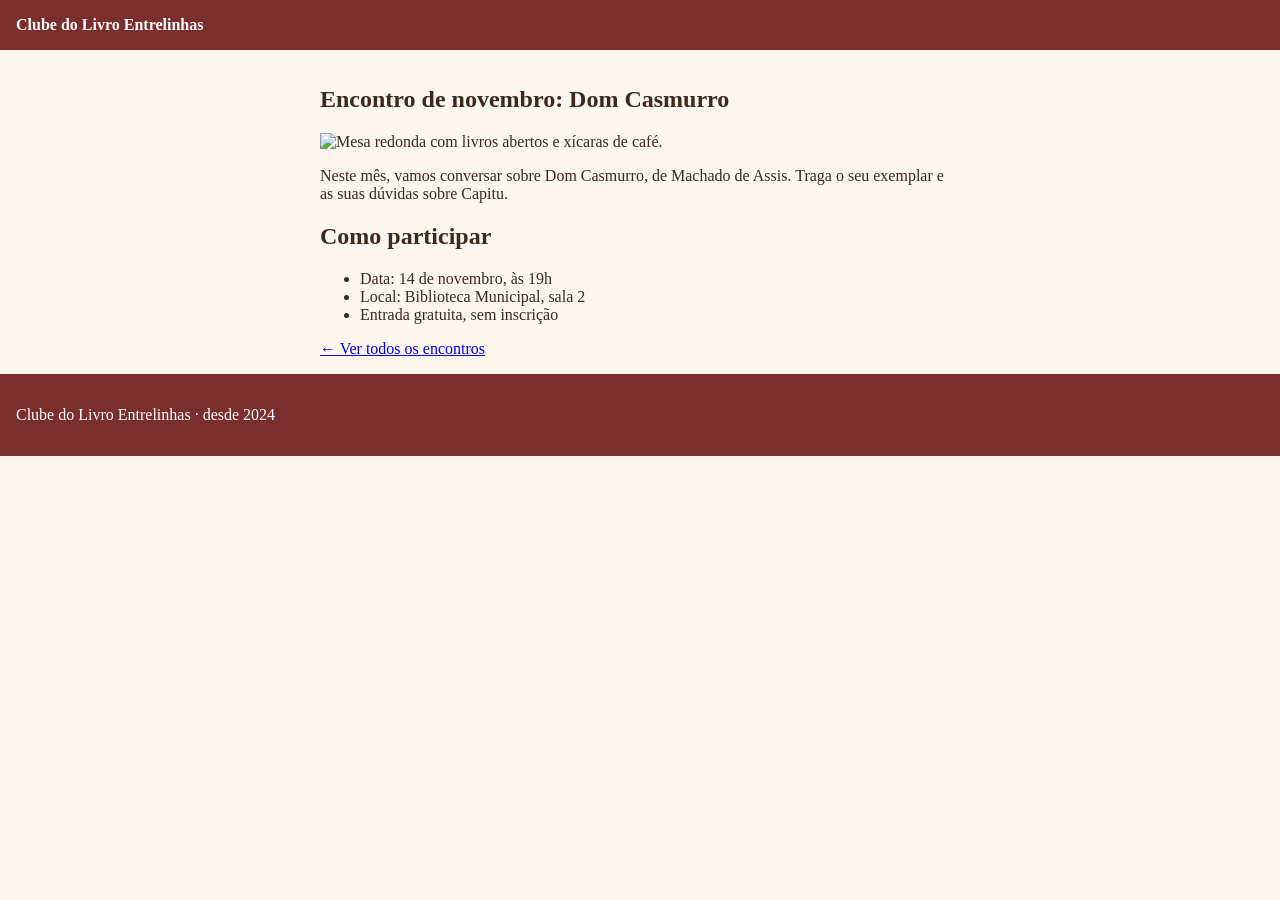
==== encontro-de-novembro.html @ 077993af "inicia o repositorio" ====
<!doctype html>
<html lang="pt-BR">
  <head>
    <meta charset="UTF-8" />
    <meta name="viewport" content="width=device-width, initial-scale=1.0" />
    <title>Encontro de novembro · Clube do Livro Entrelinhas</title>
    <link rel="stylesheet" href="css/clube.css" />
  </head>
  <body>
    <header>
      <a href="index.html">Clube do Livro Entrelinhas</a>
    </header>
    <main>
      <article>
        <h1>Encontro de novembro: Dom Casmurro</h1>
        <img
          src="fotos/Mesa-do-clube.jpg"
          alt="Mesa redonda com livros abertos e xícaras de café."
        />
        <p>
          Neste mês, vamos conversar sobre Dom Casmurro, de Machado de Assis.
          Traga o seu exemplar e as suas dúvidas sobre Capitu.
        </p>
        <h2>Como participar</h2>
        <ul>
          <li>Data: 14 de novembro, às 19h</li>
          <li>Local: Biblioteca Municipal, sala 2</li>
          <li>Entrada gratuita, sem inscrição</li>
        </ul>
      </article>
      <a href="index.html">← Ver todos os encontros</a>
    </main>
    <footer>
      <p>Clube do Livro Entrelinhas · desde 2024</p>
    </footer>
  </body>
</html>
---- css/clube.css ----
body {
  margin: 0;
  font-family: Georgia, serif;
  background-color: #fbf6ee; /* bege-claro: fundo da página */
  color: #3b2a1e; /* marrom-escuro: texto */
}

header,
footer {
  padding: 1rem;
  background-color: #7a2e2e; /* vinho: faixa do topo e do rodapé */
  color: #ffffff; /* branco */
}

header a {
  color: #ffffff; /* branco: nome do clube no topo */
  font-weight: bold;
  text-decoration: none;
}

main {
  max-width: 40rem;
  margin: 0 auto;
  padding: 1rem;
}

main img {
  max-width: 100%;
}

.encontros {
  padding: 0;
  list-style: none;
}
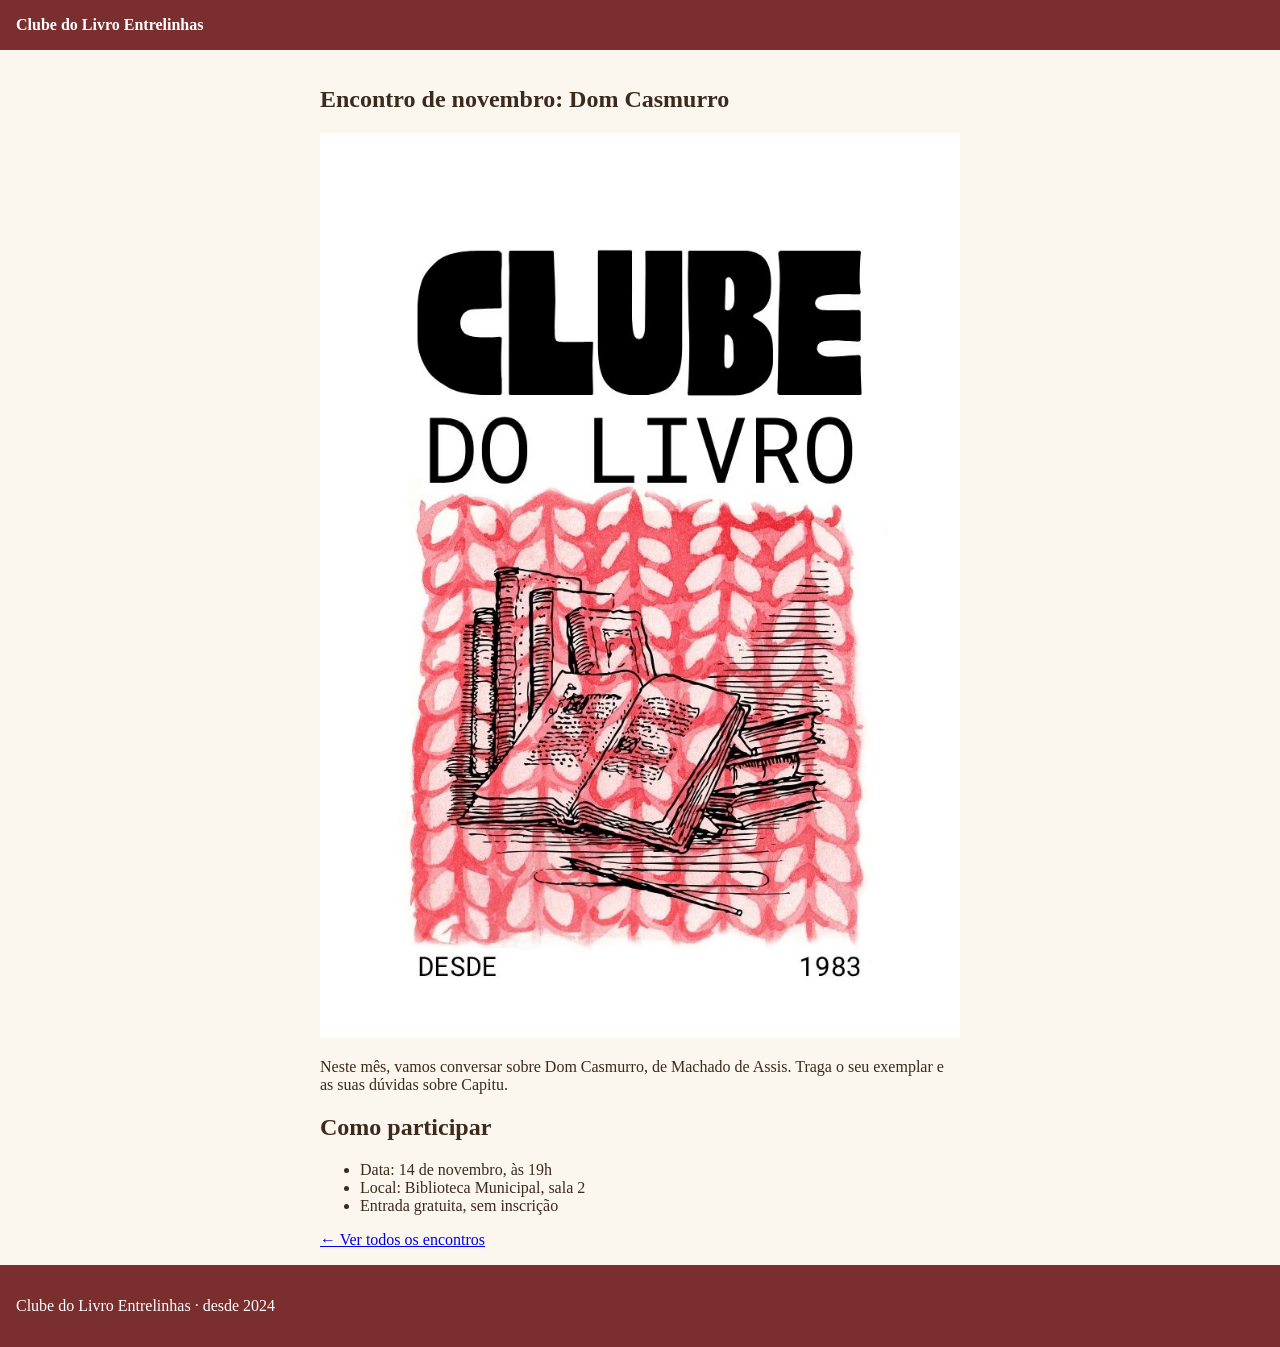
==== commit bea72823: "corrige o nome da foto do encontro de novembro" ====
--- a/encontro-de-novembro.html
+++ b/encontro-de-novembro.html
@@ -14,7 +14,7 @@
       <article>
         <h1>Encontro de novembro: Dom Casmurro</h1>
         <img
-          src="fotos/Mesa-do-clube.jpg"
+          src="fotos/mesa-do-clube.jpg"
           alt="Mesa redonda com livros abertos e xícaras de café."
         />
         <p>
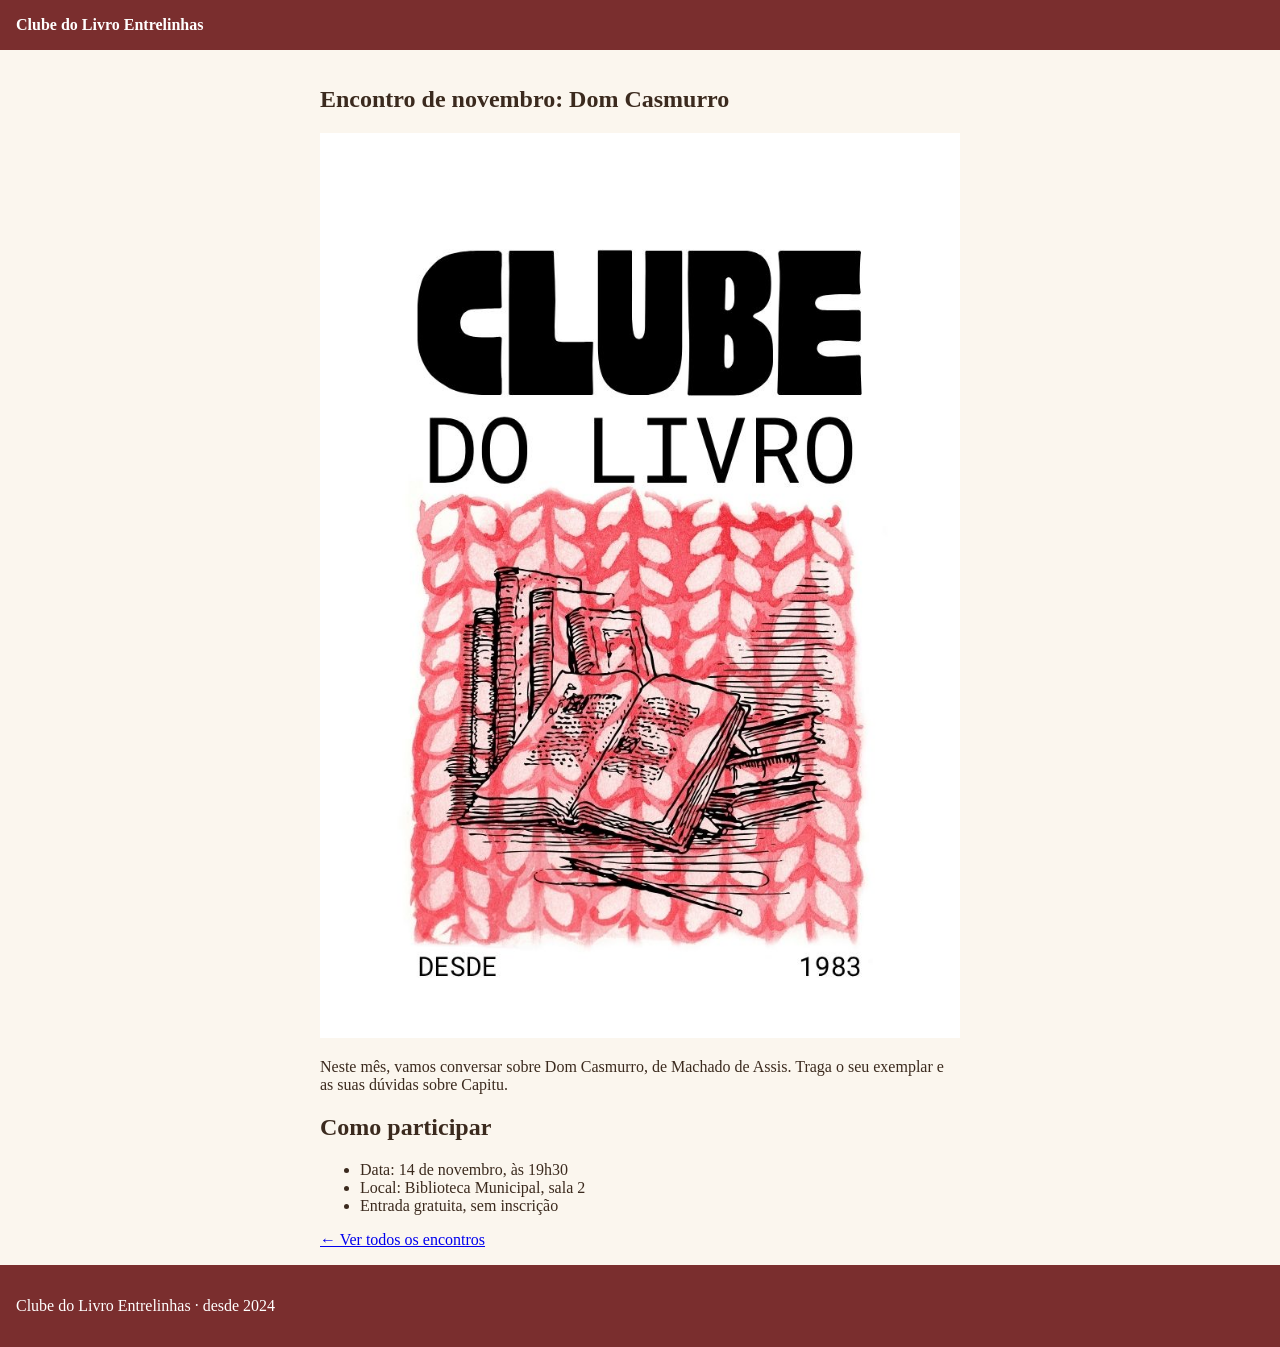
==== commit 8dfb8cca: "altera o horario do encontro" ====
--- a/encontro-de-novembro.html
+++ b/encontro-de-novembro.html
@@ -23,7 +23,7 @@
         </p>
         <h2>Como participar</h2>
         <ul>
-          <li>Data: 14 de novembro, às 19h</li>
+          <li>Data: 14 de novembro, às 19h30</li>
           <li>Local: Biblioteca Municipal, sala 2</li>
           <li>Entrada gratuita, sem inscrição</li>
         </ul>
